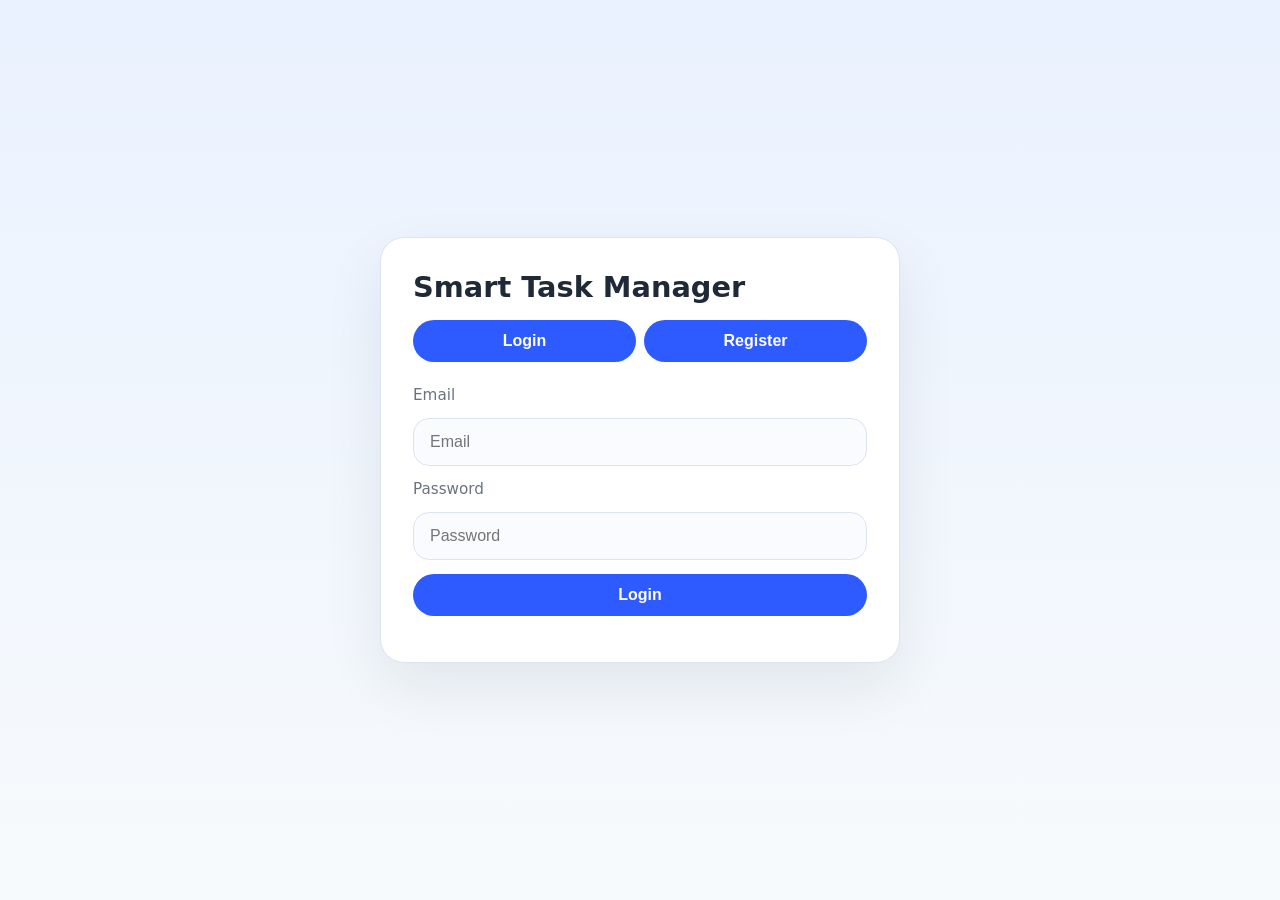
==== frontend/dashboard.html @ 54898d57 "Smart Task Manager project" ====
<!DOCTYPE html>
<html lang="en">
<head>
    <meta charset="UTF-8" />
    <meta name="viewport" content="width=device-width, initial-scale=1.0" />
    <title>Smart Task Manager - Dashboard</title>
    <link rel="stylesheet" href="styles.css" />
</head>
<body>
    <div class="container">
        <div class="card dashboard-card">
            <div class="dashboard-header">
                <div>
                    <h1>Task Dashboard</h1>
                    <p id="welcomeText"></p>
                </div>
                <button id="logoutBtn" class="secondary">Logout</button>
            </div>
            <div class="task-controls">
                <label for="statusFilter">Filter by status:</label>
                <select id="statusFilter">
                    <option value="">All tasks</option>
                    <option value="Pending">Pending</option>
                    <option value="Completed">Completed</option>
                </select>
                <button id="refreshBtn" class="secondary">Refresh</button>
            </div>
            <div class="task-list" id="taskList"></div>
            <div class="task-form">
                <h2 id="taskFormTitle">Create Task</h2>
                <input id="taskTitle" type="text" placeholder="Task title" />
                <textarea id="taskDescription" placeholder="Task description"></textarea>
                <label for="taskStatus">Task status:</label>
                <select id="taskStatus">
                    <option value="Pending">Pending</option>
                    <option value="Completed">Completed</option>
                </select>
                <div class="form-row">
                    <div class="form-group">
                        <label for="taskPriority">Priority:</label>
                        <select id="taskPriority">
                            <option value="Low">Low</option>
                            <option value="Medium">Medium</option>
                            <option value="High">High</option>
                        </select>
                    </div>
                    <div class="form-group">
                        <label for="taskDueDate">Due Date:</label>
                        <input id="taskDueDate" type="date" />
                    </div>
                </div>
                <button id="saveTaskBtn">Save Task</button>
                <button id="cancelEditBtn" class="secondary hidden">Cancel Edit</button>
                <p class="message" id="taskMessage"></p>
            </div>
        </div>
    </div>
    <script src="app.js"></script>
</body>
</html>
---- frontend/styles.css ----
:root {
  --background: #f0f4ff;
  --card: #ffffff;
  --primary: #2e5bff;
  --secondary: #585fc2;
  --border: #dce3f1;
  --text: #1f2937;
  --muted: #6b7280;
}

* {
  box-sizing: border-box;
}

body {
  margin: 0;
  font-family: Inter, system-ui, -apple-system, BlinkMacSystemFont, "Segoe UI", sans-serif;
  background: linear-gradient(180deg, #eaf2ff 0%, #f7fafc 100%);
  color: var(--text);
}

.container {
  min-height: 100vh;
  display: grid;
  place-items: center;
  padding: 24px;
}

.card {
  width: min(100%, 520px);
  background: var(--card);
  border: 1px solid var(--border);
  border-radius: 24px;
  box-shadow: 0 24px 60px rgba(15, 23, 42, 0.08);
  padding: 32px;
}

.auth-card h1,
.dashboard-card h1 {
  margin: 0 0 16px;
  font-size: clamp(1.8rem, 2.2vw, 2.6rem);
}

.form-toggle {
  display: flex;
  gap: 8px;
  margin-bottom: 24px;
}

.form-toggle button,
button {
  border: none;
  border-radius: 999px;
  padding: 12px 18px;
  cursor: pointer;
  transition: background 0.2s ease, color 0.2s ease;
}

.form-toggle button.active {
  background: var(--primary);
  color: white;
}

button {
  background: var(--primary);
  color: white;
  width: 100%;
  font-size: 1rem;
  font-weight: 600;
}

button.secondary {
  background: #eef2ff;
  color: var(--primary);
}

button:hover {
  opacity: 0.95;
}

.auth-form,
.task-form {
  display: grid;
  gap: 14px;
}

label {
  font-size: 0.95rem;
  color: var(--muted);
}

input,
textarea,
select {
  width: 100%;
  padding: 14px 16px;
  border-radius: 16px;
  border: 1px solid var(--border);
  background: #f9fbff;
  font-size: 1rem;
  color: var(--text);
}

textarea {
  min-height: 120px;
  resize: vertical;
}

.hidden {
  display: none !important;
}

.message {
  margin: 0;
  color: var(--muted);
}

.dashboard-header {
  display: flex;
  justify-content: space-between;
  align-items: center;
  gap: 16px;
  margin-bottom: 24px;
}

.task-controls {
  display: flex;
  flex-wrap: wrap;
  gap: 12px;
  margin-bottom: 24px;
}

.task-list {
  display: grid;
  gap: 16px;
}

.task-card {
  background: #f8fbff;
  padding: 18px;
  border-radius: 18px;
  border: 1px solid var(--border);
}

.task-card h3 {
  margin: 0 0 8px;
  font-size: 1.1rem;
}

.task-card p {
  margin: 0 0 12px;
  color: var(--muted);
}

.task-meta {
  display: flex;
  justify-content: space-between;
  gap: 12px;
  flex-wrap: wrap;
  font-size: 0.95rem;
}

.task-actions {
  margin-top: 14px;
  display: flex;
  gap: 12px;
}

/* Priority Styles */
.task-card.priority-High {
  border-left: 6px solid #ef4444;
}

.task-card.priority-Medium {
  border-left: 6px solid #f59e0b;
}

.task-card.priority-Low {
  border-left: 6px solid #10b981;
}

.priority-tag {
  display: inline-block;
  padding: 4px 10px;
  border-radius: 999px;
  font-size: 0.75rem;
  font-weight: 700;
  text-transform: uppercase;
  margin-bottom: 8px;
}

.priority-tag.High { background: #fee2e2; color: #991b1b; }
.priority-tag.Medium { background: #fef3c7; color: #92400e; }
.priority-tag.Low { background: #d1fae5; color: #065f46; }

.due-date {
  color: var(--muted);
  font-size: 0.85rem;
  display: flex;
  align-items: center;
  gap: 4px;
}

/* Form Row */
.form-row {
  display: grid;
  grid-template-columns: 1fr 1fr;
  gap: 12px;
}

.form-group {
  display: flex;
  flex-direction: column;
  gap: 6px;
}

.task-actions button {
  width: auto;
  padding: 10px 14px;
}

@media (max-width: 600px) {
  .card {
    padding: 24px;
  }

  .dashboard-header {
    flex-direction: column;
    align-items: stretch;
  }
}
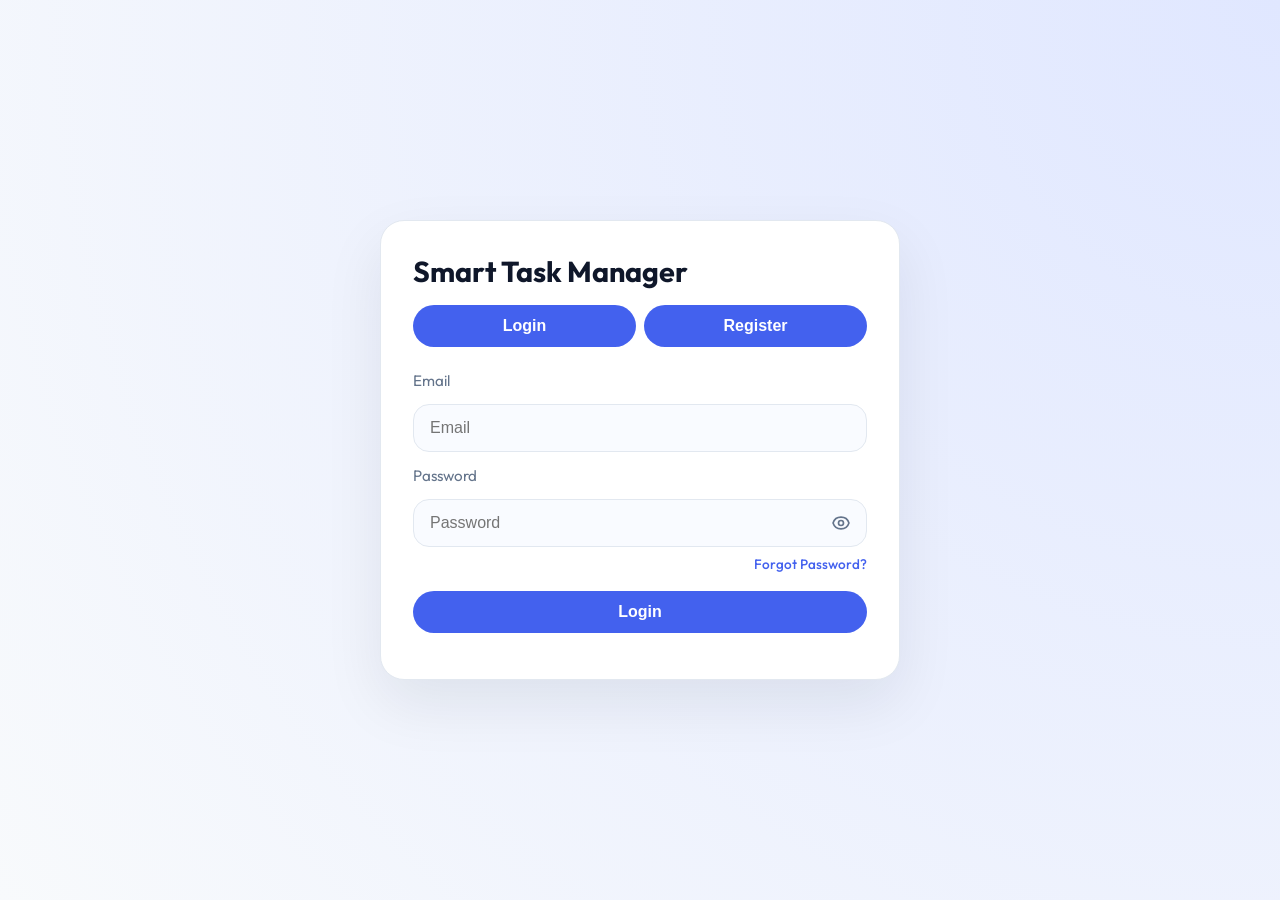
==== commit 6e701ec1: "Implement Forgot Password feature, aesthetic improvements, and password visibility toggles" ====
--- a/frontend/dashboard.html
+++ b/frontend/dashboard.html
@@ -4,6 +4,9 @@
     <meta charset="UTF-8" />
     <meta name="viewport" content="width=device-width, initial-scale=1.0" />
     <title>Smart Task Manager - Dashboard</title>
+    <link rel="preconnect" href="https://fonts.googleapis.com">
+    <link rel="preconnect" href="https://fonts.gstatic.com" crossorigin>
+    <link href="https://fonts.googleapis.com/css2?family=Outfit:wght@300;400;500;600;700&display=swap" rel="stylesheet">
     <link rel="stylesheet" href="styles.css" />
 </head>
 <body>
--- a/frontend/styles.css
+++ b/frontend/styles.css
@@ -1,11 +1,11 @@
 :root {
-  --background: #f0f4ff;
+  --background: #f8fafc;
   --card: #ffffff;
-  --primary: #2e5bff;
-  --secondary: #585fc2;
-  --border: #dce3f1;
-  --text: #1f2937;
-  --muted: #6b7280;
+  --primary: #4361ee;
+  --secondary: #7209b7;
+  --border: #e2e8f0;
+  --text: #0f172a;
+  --muted: #64748b;
 }
 
 * {
@@ -14,9 +14,10 @@
 
 body {
   margin: 0;
-  font-family: Inter, system-ui, -apple-system, BlinkMacSystemFont, "Segoe UI", sans-serif;
-  background: linear-gradient(180deg, #eaf2ff 0%, #f7fafc 100%);
+  font-family: 'Outfit', Inter, system-ui, sans-serif;
+  background: radial-gradient(circle at top right, #e0e7ff 0%, #f8fafc 100%);
   color: var(--text);
+  min-height: 100vh;
 }
 
 .container {
@@ -229,3 +230,78 @@
     align-items: stretch;
   }
 }
+
+.forgot-password-container {
+  display: flex;
+  justify-content: flex-end;
+  margin-top: -6px;
+  margin-bottom: 4px;
+}
+
+#forgotPasswordLink {
+  font-size: 0.85rem;
+  color: var(--primary);
+  text-decoration: none;
+  font-weight: 500;
+  transition: opacity 0.2s;
+}
+
+#forgotPasswordLink:hover {
+  opacity: 0.8;
+  text-decoration: underline;
+}
+
+.form-footer {
+  text-align: center;
+  margin-top: 10px;
+}
+
+.back-link {
+  font-size: 0.9rem;
+  color: var(--muted);
+  text-decoration: none;
+  transition: color 0.2s;
+}
+
+.back-link:hover {
+  color: var(--primary);
+  text-decoration: underline;
+}
+
+#forgotPasswordForm h2 {
+  font-size: 1.4rem;
+  margin: 0 0 10px;
+  color: var(--text);
+}
+
+.password-field {
+  position: relative;
+  display: flex;
+  align-items: center;
+}
+
+.password-field input {
+  padding-right: 48px;
+}
+
+.eye-btn {
+  position: absolute;
+  right: 16px;
+  background: none !important;
+  border: none;
+  padding: 0;
+  width: auto;
+  cursor: pointer;
+  color: var(--muted);
+  display: flex;
+  align-items: center;
+}
+
+.eye-btn:hover {
+  color: var(--primary);
+}
+
+.eye-btn svg {
+  width: 20px;
+  height: 20px;
+}
